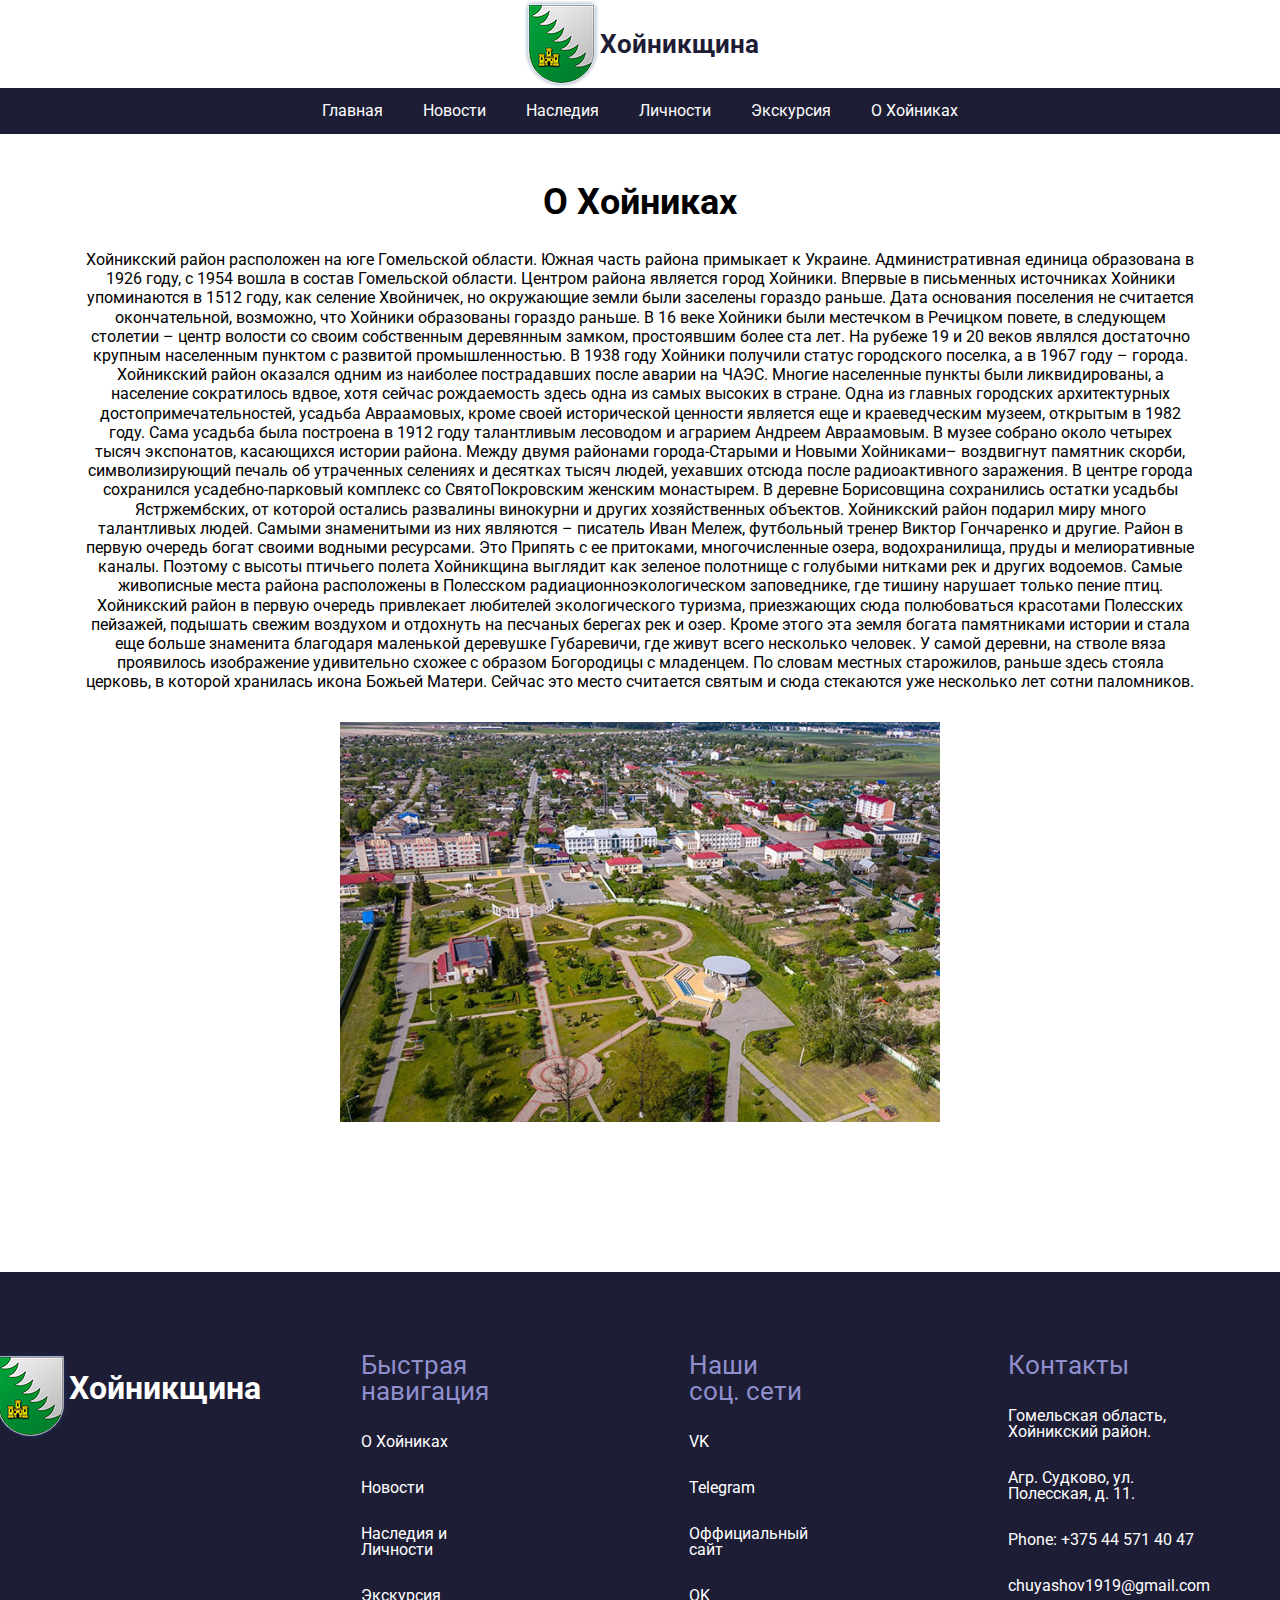
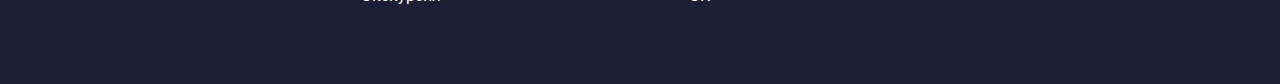
==== about.html @ 6a1b34b5 "add" ====
<!DOCTYPE html>
<html lang="en">
<head>
    <meta charset="UTF-8">
    <meta http-equiv="X-UA-Compatible" content="IE=edge">
    <meta name="viewport" content="width=device-width, initial-scale=1.0">
    <title>Онлайн-экскурсия</title>
    <link rel="website icon" type="png" href="img/work_000392_2b688f4ec9f237903d88ca4abc192735.jpg">
    <link rel="preconnect" href="https://fonts.googleapis.com">
    <link rel="preconnect" href="https://fonts.gstatic.com" crossorigin>
    <link href="https://fonts.googleapis.com/css2?family=Roboto:wght@400;700&display=swap" rel="stylesheet">
    <link rel="stylesheet" href="style/about.css">
</head>
<body>
    <div class="wrapper">
        <div class="header">
            <div class="nav-menu__header">
                <div class="header-top">
                    <a href="#" class="link-header__top"><img src="img/work_000392_2b688f4ec9f237903d88ca4abc192735.jpg" alt="Logo" class="img-header__top"></a>
                    <a href="#" class="desc-header__top">Хойникщина</a>
                </div>
                <div class="header-middle">
                    <ul class="ul-header__middle">
                        <li class="li_header__middle"><a href="index.html" class="limk-header__middle a1">Главная</a></li>
                        <li class="li_header__middle"><a href="news.html" class="limk-header__middle">Новости</a></li>
                        <li class="li_header__middle"><a href="index.html#nasledie" class="limk-header__middle">Наследия</a></li>
                        <li class="li_header__middle"><a href="people.html" class="limk-header__middle">Личности</a></li>
                        <li class="li_header__middle"><a href="excurse.html" class="limk-header__middle">Экскурсия</a></li>
                        <li class="li_header__middle"><a href="about.html" class="limk-header__middle">О Хойниках</a></li>
                    </ul>
                </div>
            </div>
        </div>
        <section>
            <div class="container">
                <p class="name-str">О Хойниках</p>
                <div class="box-about">
                    <div class="history-hoiniki">
                        <p class="text-about">
         Хойникский район расположен на юге Гомельской области. Южная часть
        района примыкает к Украине. Административная единица образована в 1926 году,
        с 1954 вошла в состав Гомельской области. Центром района является
        город Хойники.
         Впервые в письменных источниках Хойники упоминаются в 1512 году,
        как селение Хвойничек, но окружающие земли были заселены гораздо раньше.
        Дата основания поселения не считается окончательной, возможно, что Хойники
        образованы гораздо раньше. В 16 веке Хойники были местечком в Речицком
        повете, в следующем столетии – центр волости со своим собственным деревянным
        замком, простоявшим более ста лет. На рубеже 19 и 20 веков являлся достаточно
        крупным населенным пунктом с развитой промышленностью. В 1938 году
        Хойники получили статус городского поселка, а в 1967 году – города.
         Хойникский район оказался одним из наиболее пострадавших после
        аварии на ЧАЭС. Многие населенные пункты были ликвидированы, а население
        сократилось вдвое, хотя сейчас рождаемость здесь одна из самых высоких в стране.
         Одна из главных городских архитектурных
        достопримечательностей, усадьба Авраамовых, кроме своей исторической
        ценности является еще и краеведческим музеем, открытым в 1982 году. Сама
        усадьба была построена в 1912 году талантливым лесоводом и аграрием Андреем
        Авраамовым. В музее собрано около четырех тысяч экспонатов, касающихся
        истории района.
         Между двумя районами города-Старыми и Новыми Хойниками–
        воздвигнут памятник скорби, символизирующий печаль об утраченных селениях и
        десятках тысяч людей, уехавших отсюда после радиоактивного заражения.
         В центре города сохранился усадебно-парковый комплекс со СвятоПокровским женским монастырем. В деревне Борисовщина сохранились остатки
        усадьбы Ястржембских, от которой остались развалины винокурни и других
        хозяйственных объектов.
         Хойникский район подарил миру много талантливых людей. Самыми
        знаменитыми из них являются – писатель Иван Мележ, футбольный тренер Виктор
        Гончаренко и другие.
         Район в первую очередь богат своими водными ресурсами. Это Припять с
        ее притоками, многочисленные озера, водохранилища, пруды и мелиоративные
        каналы. Поэтому с высоты птичьего полета Хойникщина выглядит как зеленое
        полотнище с голубыми нитками рек и других водоемов.
         Самые живописные места района расположены в Полесском радиационноэкологическом заповеднике, где тишину нарушает только пение птиц.
         Хойникский район в первую очередь привлекает любителей экологического
        туризма, приезжающих сюда полюбоваться красотами Полесских пейзажей,
        подышать свежим воздухом и отдохнуть на песчаных берегах рек и озер.
         Кроме этого эта земля богата памятниками истории и стала еще больше
        знаменита благодаря маленькой деревушке Губаревичи, где живут всего несколько
        человек. У самой деревни, на стволе вяза проявилось изображение удивительно
        схожее с образом Богородицы с младенцем. По словам местных старожилов,
        раньше здесь стояла церковь, в которой хранилась икона Божьей Матери. Сейчас
        это место считается святым и сюда стекаются уже несколько лет сотни
        паломников.
                        </p>
                        <div class="picture-about"></div>
                </div>
            </div>
        </section>
        <footer>
            <div class="footer-top">
                <div class="footer-image">
                    <a href="index.html" class="link-image__footer"><img src="/img/work_000392_2b688f4ec9f237903d88ca4abc192735.jpg" alt=""></a>
                    <a href="index.html" class="text-icon__footer">Хойникщина</a>
                </div>
                <div class="footer-nav">
                    <p class="nav-footer__text">Быстрая навигация</p>
                    <div class="spisok-nav__footer">
                        <a href="about.html" class="cos-footer__glav">О Хойниках</a>
                        <a href="news.html" class="cos-footer__glav">Новости</a>
                        <a href="people.html" class="cos-footer__glav">Наследия и Личности</a>
                        <a href="excurse.html" class="cos-footer__glav">Экскурсия</a>
                    </div>
                </div>
                <div class="footer-nav">
                    <p class="nav-footer__text">Наши соц. сети</p>
                    <div class="spisok-nav__footer">
                        <a href="https://vk.com/hoinikinovosti" class="cos-footer__glav">VK</a>
                        <a href="https://t.me/s/hoiniki_gov_by" class="cos-footer__glav">Telegram</a>
                        <a href="http://www.hoiniki.by" class="cos-footer__glav">Оффициальный сайт</a>
                        <a href="https://ok.ru/hoinikinovosti" class="cos-footer__glav">OK</a>
                    </div>
                </div>
                <div class="footer-nav">
                    <p class="nav-footer__text">Контакты</p>
                    <div class="spisok-nav__footer">
                        <a href="#" class="cos-footer__glav">Гомельская область, Хойникский район.</a>
                        <a href="#" class="cos-footer__glav">Агр. Судково, ул. Полесская, д. 11.</a>
                        <a href="#" class="cos-footer__glav">Phone: +375 44 571 40 47</a>
                        <a href="#" class="cos-footer__glav">chuyashov1919@gmail.com</a>
                    </div>
                </div>
            </div>

        </footer>
    </div>
</body>
---- style/about.css ----
*,
*::before,
*::after{
    padding: 0;
    margin: 0;
    border: 0;
    box-sizing: border-box;
}
a{
    text-decoration: none;
}
ul,
ol{
    list-style: none;
}
img{
    vertical-align: top;
}
h1,
h2,
h3,
h4,
h5,
h6{
    font-weight: inherit;
    font-size: inherit;
}
html,
body{
    height: 100%;
    line-height: 1;
    font-size: 14px;
    font-weight: 400;
    font-family:'Roboto';
}
.wrapper{
    min-height: 100%;
    overflow: hidden;
    display: flex;
    flex-direction: column;
}
.container{
    max-width: 1110px;
    padding: 0 0;
    margin: 0 auto;
    box-sizing: border-box;
}
/* .cantainer{
    max-width: 1720px;
    padding: 0 15px;
    margin: 0 auto;
    box-sizing: border-box;
} */
.desc-header__top{
    font-size: 26px;
    font-weight: 700;
    color: #1D1D36;
}
.header-top{
    display: flex;
    justify-content: center;
    align-items: center;
}
.header-middle{
    display: flex;
    justify-content: center;
    align-items: center;
}
.ul-header__middle{
    display: flex;

}
.header-middle:hover{    transition: 0.4s red color;
}
.li_header__middle{
    padding-top: 15px;
    padding-bottom: 15px;
    padding-right: 40px;
    font-size: 16px;
  
}
.li_header__middle:last-child{
    padding-right: 0px;
}
.header-middle{
    background-color:  #1d1d36;
}
a.limk-header__middle{
        color: white;
        transition: .4s linear color;

}
a.limk-header__middle:hover{
    transition: .3s ease-in-out color;
    color: #5c5adb;

}
.a1{
    color: #9f97b8;
}
.name-str{
    font-size: 36px;
    font-weight: 700;
    display: flex;
    justify-content: center;
    margin-top: 50px;
    margin-bottom: 30px;
}
.text-about{
    font-size: 16px;
    line-height: 120%;
    display: flex;
    text-align: center;
}
.history-hoiniki{
    display: flex;
    flex-direction: column;
    align-items: center;
}
.picture-about{
    width: 600px;
    height: 400px;
    background: url('../img/Hoiniki-3.jpg');
    background-repeat: no-repeat;
    background-size: cover;
    display: flex;
    justify-content: center;
    margin-top: 30px;
}
.footer-top{
    margin-top: 150px;
    background: #1D1D36;
    padding-top: 80px;
    padding-bottom: 80px;
    display: flex;
    justify-content: center;
    padding-left: 20px;
}
.text-icon__footer{
    color: white;
    font-size: 32px;
    font-weight: 700;
    margin-top: 20px;
}
.footer-image{
    display: flex;
}
.nav-footer__text{
    color: #908FCD;
    font-size: 26px;
    margin-bottom: 15px;
}
.footer-nav{
    display: flex;
    flex-direction: column;
    margin-right: 100px;
    margin-left: 100px;
}
.spisok-nav__footer{
    display: flex;
    flex-direction: column;
    flex-wrap: wrap;
}
.cos-footer__glav{
    color: white;
    font-size: 16px;
    margin-top: 15px;
    margin-bottom: 15px;
}
.cos-footer__glav:last-child{
    margin-bottom: 0px;
}
.footer-bottom__text{
    color: #90909C;
    font-size: 14px;
    margin: 20px 0px;
}
.footer-bottom{
    background: white;
    display: flex;
    justify-content: center;
}
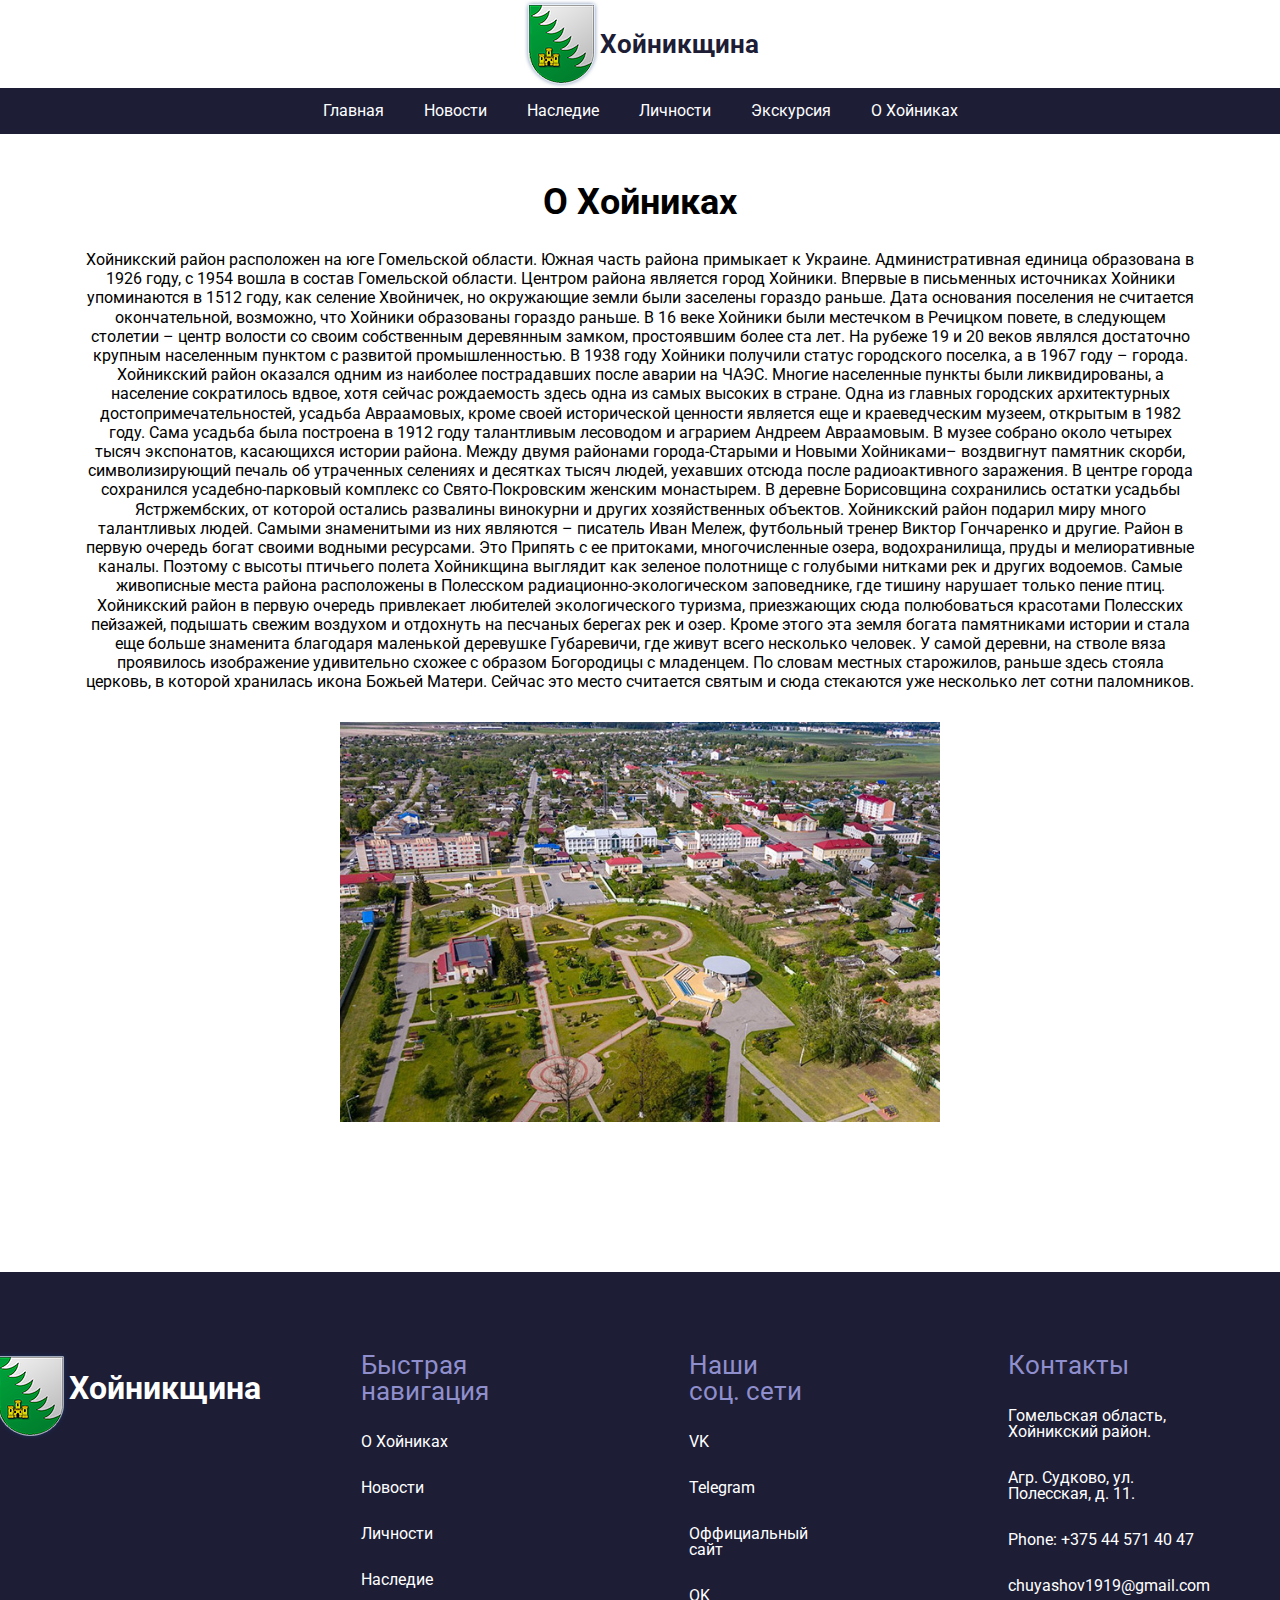
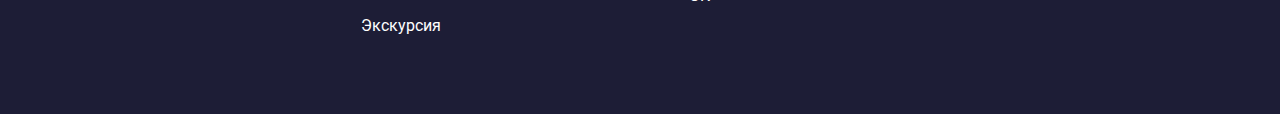
==== commit 4fe6a5df: "mistakes" ====
--- a/about.html
+++ b/about.html
@@ -23,7 +23,7 @@
                     <ul class="ul-header__middle">
                         <li class="li_header__middle"><a href="index.html" class="limk-header__middle a1">Главная</a></li>
                         <li class="li_header__middle"><a href="news.html" class="limk-header__middle">Новости</a></li>
-                        <li class="li_header__middle"><a href="index.html#nasledie" class="limk-header__middle">Наследия</a></li>
+                        <li class="li_header__middle"><a href="index.html#nasledie" class="limk-header__middle">Наследие</a></li>
                         <li class="li_header__middle"><a href="people.html" class="limk-header__middle">Личности</a></li>
                         <li class="li_header__middle"><a href="excurse.html" class="limk-header__middle">Экскурсия</a></li>
                         <li class="li_header__middle"><a href="about.html" class="limk-header__middle">О Хойниках</a></li>
@@ -61,7 +61,7 @@
          Между двумя районами города-Старыми и Новыми Хойниками–
         воздвигнут памятник скорби, символизирующий печаль об утраченных селениях и
         десятках тысяч людей, уехавших отсюда после радиоактивного заражения.
-         В центре города сохранился усадебно-парковый комплекс со СвятоПокровским женским монастырем. В деревне Борисовщина сохранились остатки
+         В центре города сохранился усадебно-парковый комплекс со Свято-Покровским женским монастырем. В деревне Борисовщина сохранились остатки
         усадьбы Ястржембских, от которой остались развалины винокурни и других
         хозяйственных объектов.
          Хойникский район подарил миру много талантливых людей. Самыми
@@ -71,7 +71,7 @@
         ее притоками, многочисленные озера, водохранилища, пруды и мелиоративные
         каналы. Поэтому с высоты птичьего полета Хойникщина выглядит как зеленое
         полотнище с голубыми нитками рек и других водоемов.
-         Самые живописные места района расположены в Полесском радиационноэкологическом заповеднике, где тишину нарушает только пение птиц.
+         Самые живописные места района расположены в Полесском радиационно-экологическом заповеднике, где тишину нарушает только пение птиц.
          Хойникский район в первую очередь привлекает любителей экологического
         туризма, приезжающих сюда полюбоваться красотами Полесских пейзажей,
         подышать свежим воздухом и отдохнуть на песчаных берегах рек и озер.
@@ -98,7 +98,8 @@
                     <div class="spisok-nav__footer">
                         <a href="about.html" class="cos-footer__glav">О Хойниках</a>
                         <a href="news.html" class="cos-footer__glav">Новости</a>
-                        <a href="people.html" class="cos-footer__glav">Наследия и Личности</a>
+                        <a href="people.html" class="cos-footer__glav">Личности</a>
+                        <a href="index.html#nasledie" class="cos-footer__glav">Наследие</a>
                         <a href="excurse.html" class="cos-footer__glav">Экскурсия</a>
                     </div>
                 </div>
